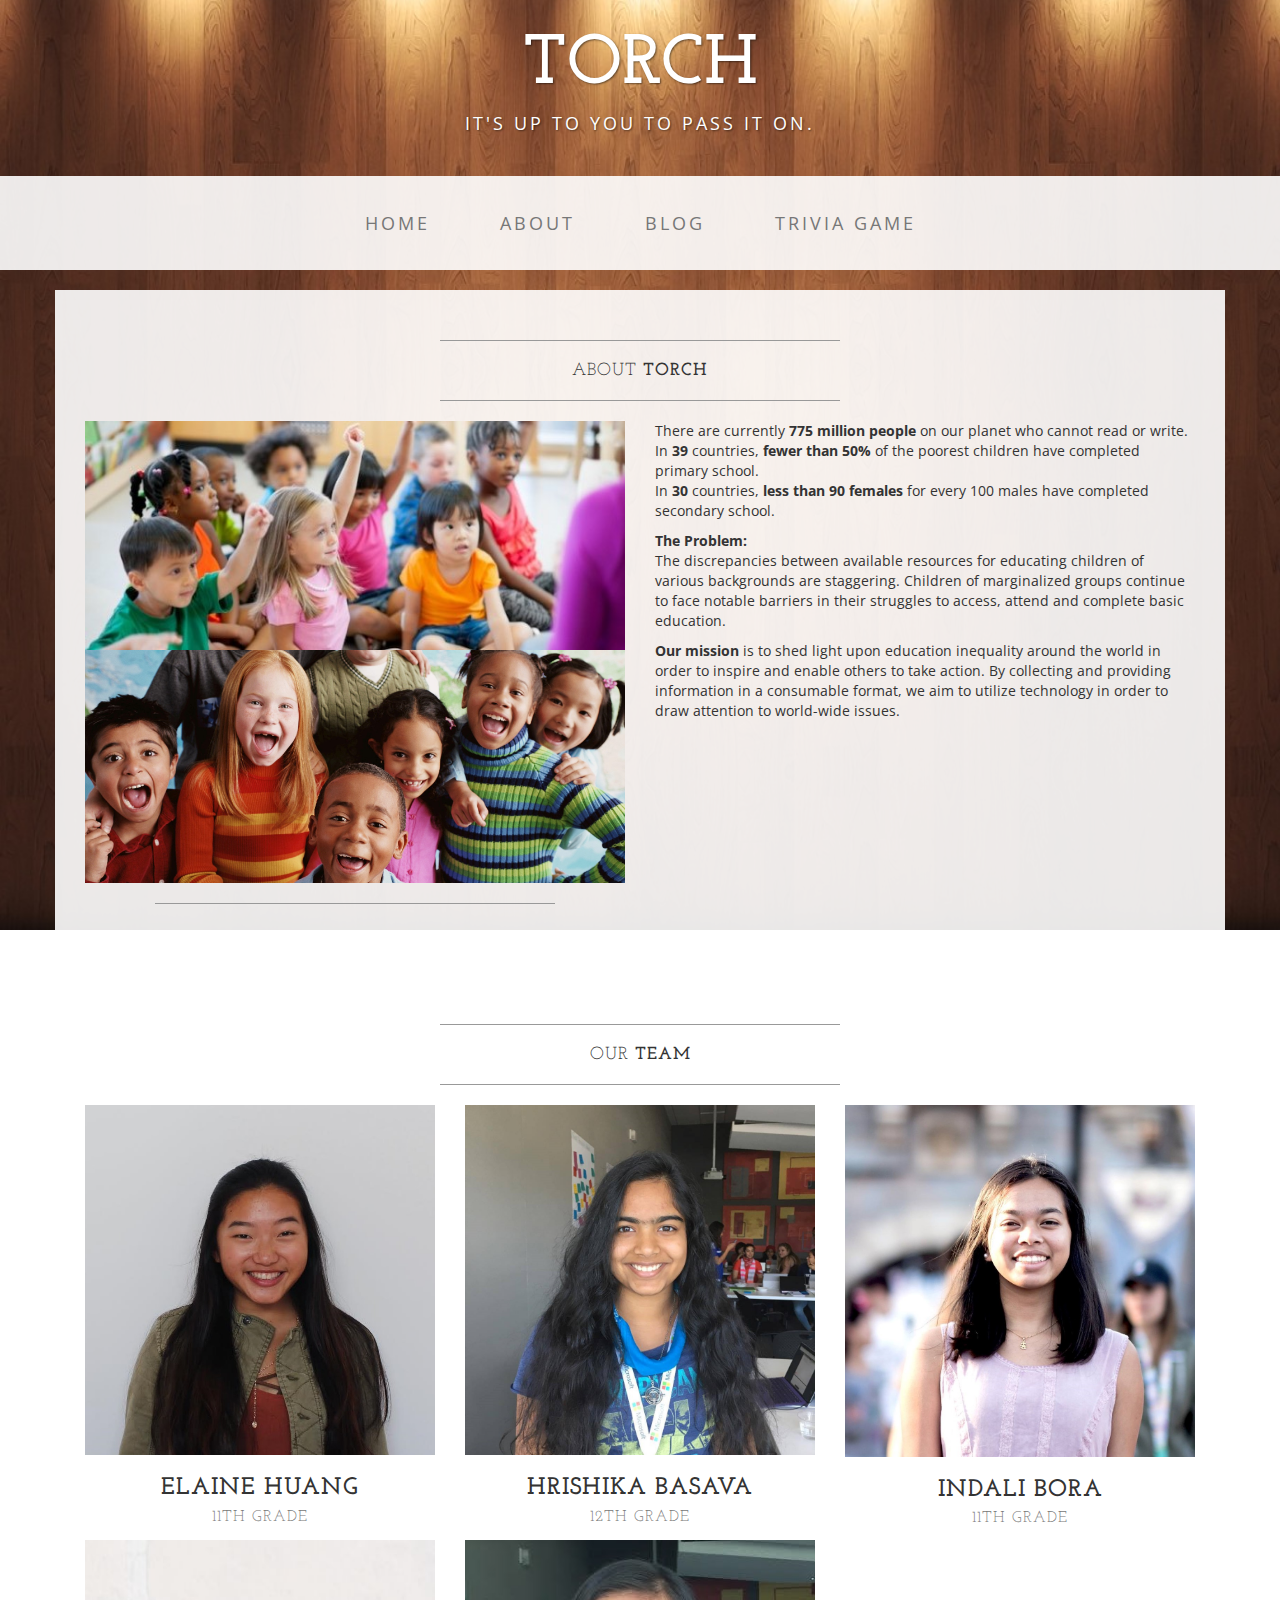
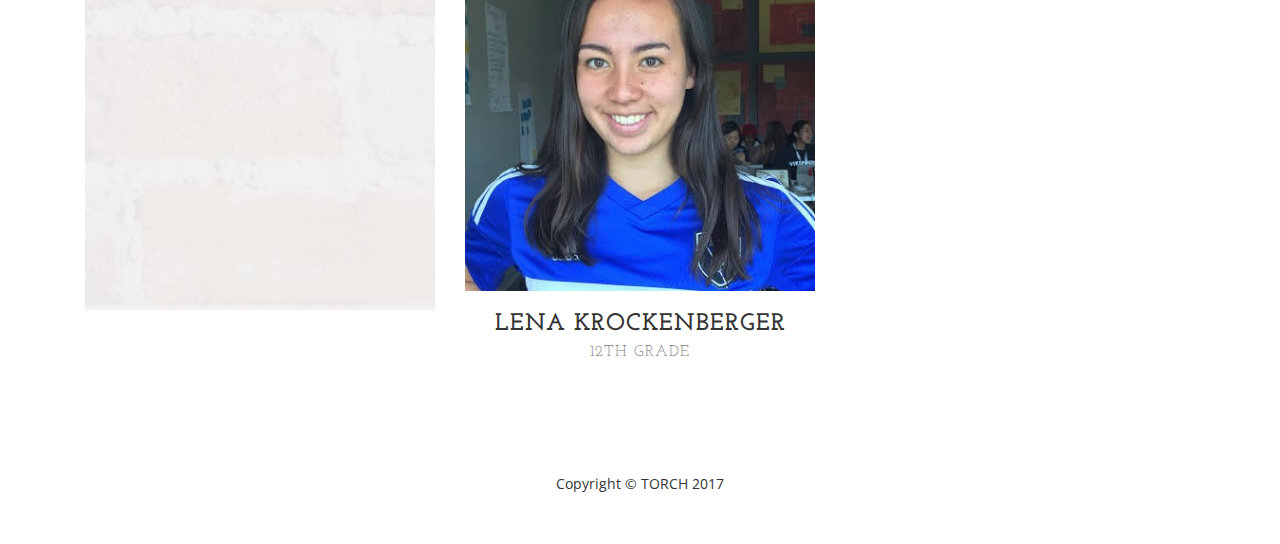
==== about.html @ 321e6a45 "Add files via upload" ====
<!DOCTYPE html>
<html lang="en">

<head>

    <meta charset="utf-8">
    <meta http-equiv="X-UA-Compatible" content="IE=edge">
    <meta name="viewport" content="width=device-width, initial-scale=1">
    <meta name="description" content="">
    <meta name="author" content="">

    <title>About - TORCH</title>

    <!-- Bootstrap Core CSS -->
    <link href="css/bootstrap.min.css" rel="stylesheet">

    <!-- Custom CSS -->
    <link href="css/business-casual.css" rel="stylesheet">

    <!-- Fonts -->
    <link href="https://fonts.googleapis.com/css?family=Open+Sans:300italic,400italic,600italic,700italic,800italic,400,300,600,700,800" rel="stylesheet" type="text/css">
    <link href="https://fonts.googleapis.com/css?family=Josefin+Slab:100,300,400,600,700,100italic,300italic,400italic,600italic,700italic" rel="stylesheet" type="text/css">

    <!-- HTML5 Shim and Respond.js IE8 support of HTML5 elements and media queries -->
    <!-- WARNING: Respond.js doesn't work if you view the page via file:// -->
    <!--[if lt IE 9]>
        <script src="https://oss.maxcdn.com/libs/html5shiv/3.7.0/html5shiv.js"></script>
        <script src="https://oss.maxcdn.com/libs/respond.js/1.4.2/respond.min.js"></script>
    <![endif]-->

</head>

<body>

    <div class="brand">TORCH</div>
    <div class="address-bar">It's up to you to pass it on.</div>

    <!-- Navigation -->
    <nav class="navbar navbar-default" role="navigation">
        <div class="container">
            <!-- Brand and toggle get grouped for better mobile display -->
            <div class="navbar-header">
                <button type="button" class="navbar-toggle" data-toggle="collapse" data-target="#bs-example-navbar-collapse-1">
                    <span class="sr-only">Toggle navigation</span>
                    <span class="icon-bar"></span>
                    <span class="icon-bar"></span>
                    <span class="icon-bar"></span>
                </button>
                <!-- navbar-brand is hidden on larger screens, but visible when the menu is collapsed -->
                <a class="navbar-brand" href="index.html">TORCH</a>
            </div>
            <!-- Collect the nav links, forms, and other content for toggling -->
            <div class="collapse navbar-collapse" id="bs-example-navbar-collapse-1">
                <ul class="nav navbar-nav">
                    <li>
                        <a href="index.html">Home</a>
                    </li>
                    <li>
                        <a href="about.html">About</a>
                    </li>
                    <li>
                        <a href="blog.html">Blog</a>
                    </li>
                    <li>
                        <a href="TriviaGame2.html">Trivia Game</a>
                    </li>
                </ul>
            </div>
            <!-- /.navbar-collapse -->
        </div>
        <!-- /.container -->
    </nav>

    <div class="container">

        <div class="row">
            <div class="box">
                <div class="col-lg-12">
                    <hr>
                    <h2 class="intro-text text-center">About
                        <strong>TORCH</strong>
                    </h2>
                    <hr>
                </div>
                <div class="col-md-6">
                    <img class="img-responsive img-border-left" src="img1\diverseclassroom2.jpg" alt="">
                    <img class="img-responsive img-border-left" src="img1\diverseclassroom.jpg" alt="">
                    <hr class="visibls-xs">
                </div>
                <div class="col-md-6">
                    <p>There are currently <b>775 million people</b> on our planet who cannot read or write.<br>In <b>39</b> countries, <b>fewer than 50%</b> of the poorest children have completed primary school.<br>In <b>30</b> countries, <b>less than 90 females</b> for every 100 males have completed secondary school.</p>
                    <p><b>The Problem:</b><br>The discrepancies between available resources for educating children of various backgrounds are staggering. Children of marginalized groups continue to face notable barriers in their struggles to access, attend and complete basic education.</p>
                    <p><b>Our mission</b> is to shed light upon education inequality around the world in order to inspire and enable others to take action. By collecting and providing information in a consumable format, we aim to utilize technology in order to draw attention to world-wide issues.</p>
                </div>
                <div class="clearfix"></div>
            </div>
        </div>


        <div class="row">
            <div class="box">
                <div class="col-lg-12">
                    <hr>
                    <h2 class="intro-text text-center">Our
                        <strong>Team</strong>
                    </h2>
                    <hr>
                </div>
                <div class="col-sm-4 text-center">
                    <img class="img-responsive" src="img1\elaineprofile.jpg" alt="">
                    <h3>Elaine Huang<br>
                        <small>11th Grade</small>
                    </h3>
                </div>
                <div class="col-sm-4 text-center">
                    <img class="img-responsive" src="img1\hrishikaprofile.jpg" alt="">
                    <h3>Hrishika Basava<br>
                        <small>12th Grade</small>
                    </h3>
                </div>
                <div class="col-sm-4 text-center">
                    <img class="img-responsive" src="img1\indaliprofile.jpg" alt="">
                    <h3>Indali Bora<br>
                        <small>11th Grade</small>
                    </h3>
                </div>
                <div class="col-sm-4 text-center">
                    <img class="img-responsive" src="img1\screenshot.JPG" alt="">
                </div>
                <div class="col-sm-4 text-center">
                    <img class="img-responsive" src="img1\lenaprofile.jpg" alt="">
                    <h3>Lena Krockenberger<br>
                        <small>12th Grade</small>
                    </h3>
                </div>
                <div class="clearfix"></div>
            </div>
        </div>

    </div>
    <!-- /.container -->

    <footer>
        <div class="container">
            <div class="row">
                <div class="col-lg-12 text-center">
                    <p>Copyright &copy; TORCH 2017</p>
                </div>
            </div>
        </div>
    </footer>

    <!-- jQuery -->
    <script src="js/jquery.js"></script>

    <!-- Bootstrap Core JavaScript -->
    <script src="js/bootstrap.min.js"></script>

</body>

</html>
---- css/business-casual.css ----
/*!
 * Start Bootstrap - Business Casual (http://startbootstrap.com/)
 * Copyright 2013-2016 Start Bootstrap
 * Licensed under MIT (https://github.com/BlackrockDigital/startbootstrap/blob/gh-pages/LICENSE)
 */

body {
    font-family: "Open Sans","Helvetica Neue",Helvetica,Arial,sans-serif;
    background: url('../img/bg1.jpg') no-repeat center center fixed;
    -webkit-background-size: cover;
    -moz-background-size: cover;
    background-size: cover;
    -o-background-size: cover;
}

h1,
h2,
h3,
h4,
h5,
h6 {
    text-transform: uppercase;
    font-family: "Josefin Slab","Helvetica Neue",Helvetica,Arial,sans-serif;
    font-weight: 700;
    letter-spacing: 1px;
}

}

p {
    font-size: 2.5em;
    line-height: 1.6;
    color: #000;
}

hr {
    max-width: 400px;
    border-color: #999999;
}

.brand,
.address-bar {
    display: none;
}

.navbar-brand {
    text-transform: uppercase;
    font-weight: 900;
    letter-spacing: 2px;
}

.navbar-nav {
    text-transform: uppercase;
    font-weight: 400;
    letter-spacing: 3px;

}

.img-full {
    min-width: 100%;
}

.brand-before,
.brand-name {
    text-transform: capitalize;
}

.brand-before {
    margin: 15px 0;
}

.brand-name {
    margin: 0;
    font-size: 4em;
}

.tagline-divider {
    margin: 15px auto 3px;
    max-width: 250px;
    border-color: #999999;
}

.box {
    margin-bottom: 20px;
    padding: 30px 15px;
    background: #fff;
    background: rgba(255,255,255,0.9);
}

.intro-text {
    text-transform: uppercase;
    font-size: 1.25em;
    font-weight: 400;
    letter-spacing: 1px;
}

.img-border {
    float: none;
    margin: 0 auto 0;
    border: #999999 solid 1px;
}

.img-left {
    float: none;
    margin: 0 auto 0;
}

footer {
    background: #fff;
    background: rgba(255,255,255,0.9);
}

footer p {
    margin: 0;
    padding: 50px 0;
}

@media screen and (min-width:768px) {
    .brand {
        display: inherit;
        margin: 0;
        padding: 30px 0 10px;
        text-align: center;
        text-shadow: 1px 1px 2px rgba(0,0,0,0.5);
        font-family: "Josefin Slab","Helvetica Neue",Helvetica,Arial,sans-serif;
        font-size: 5em;
        font-weight: 700;
        line-height: normal;
        color: #fff;
    }

    .top-divider {
        margin-top: 0;
    }

    .img-left {
        float: left;
        margin-right: 25px;
    }

    .address-bar {
        display: inherit;
        margin: 0;
        padding: 0 0 40px;
        text-align: center;
        text-shadow: 1px 1px 2px rgba(0,0,0,0.5);
        text-transform: uppercase;
        font-size: 1.25em;
        font-weight: 400;
        letter-spacing: 3px;
        color: #fff;
    }

    .navbar {
        border-radius: 0;
    }

    .navbar-header {
        display: none;
    }

    .navbar {
        min-height: 0;
    }

    .navbar-default {
        border: none;
        background: #fff;
        background: rgba(255,255,255,0.9);
    }

    .nav>li>a {
        padding: 35px;
    }

    .navbar-nav>li>a {
        line-height: normal;
    }

    .navbar-nav {
        display: table;
        float: none;
        margin: 0 auto;
        table-layout: fixed;
        font-size: 1.25em;
        }




@media screen and (min-width:1200px) {
    .box:after {
        content: '';
        display: table;
        clear: both;
    }
}
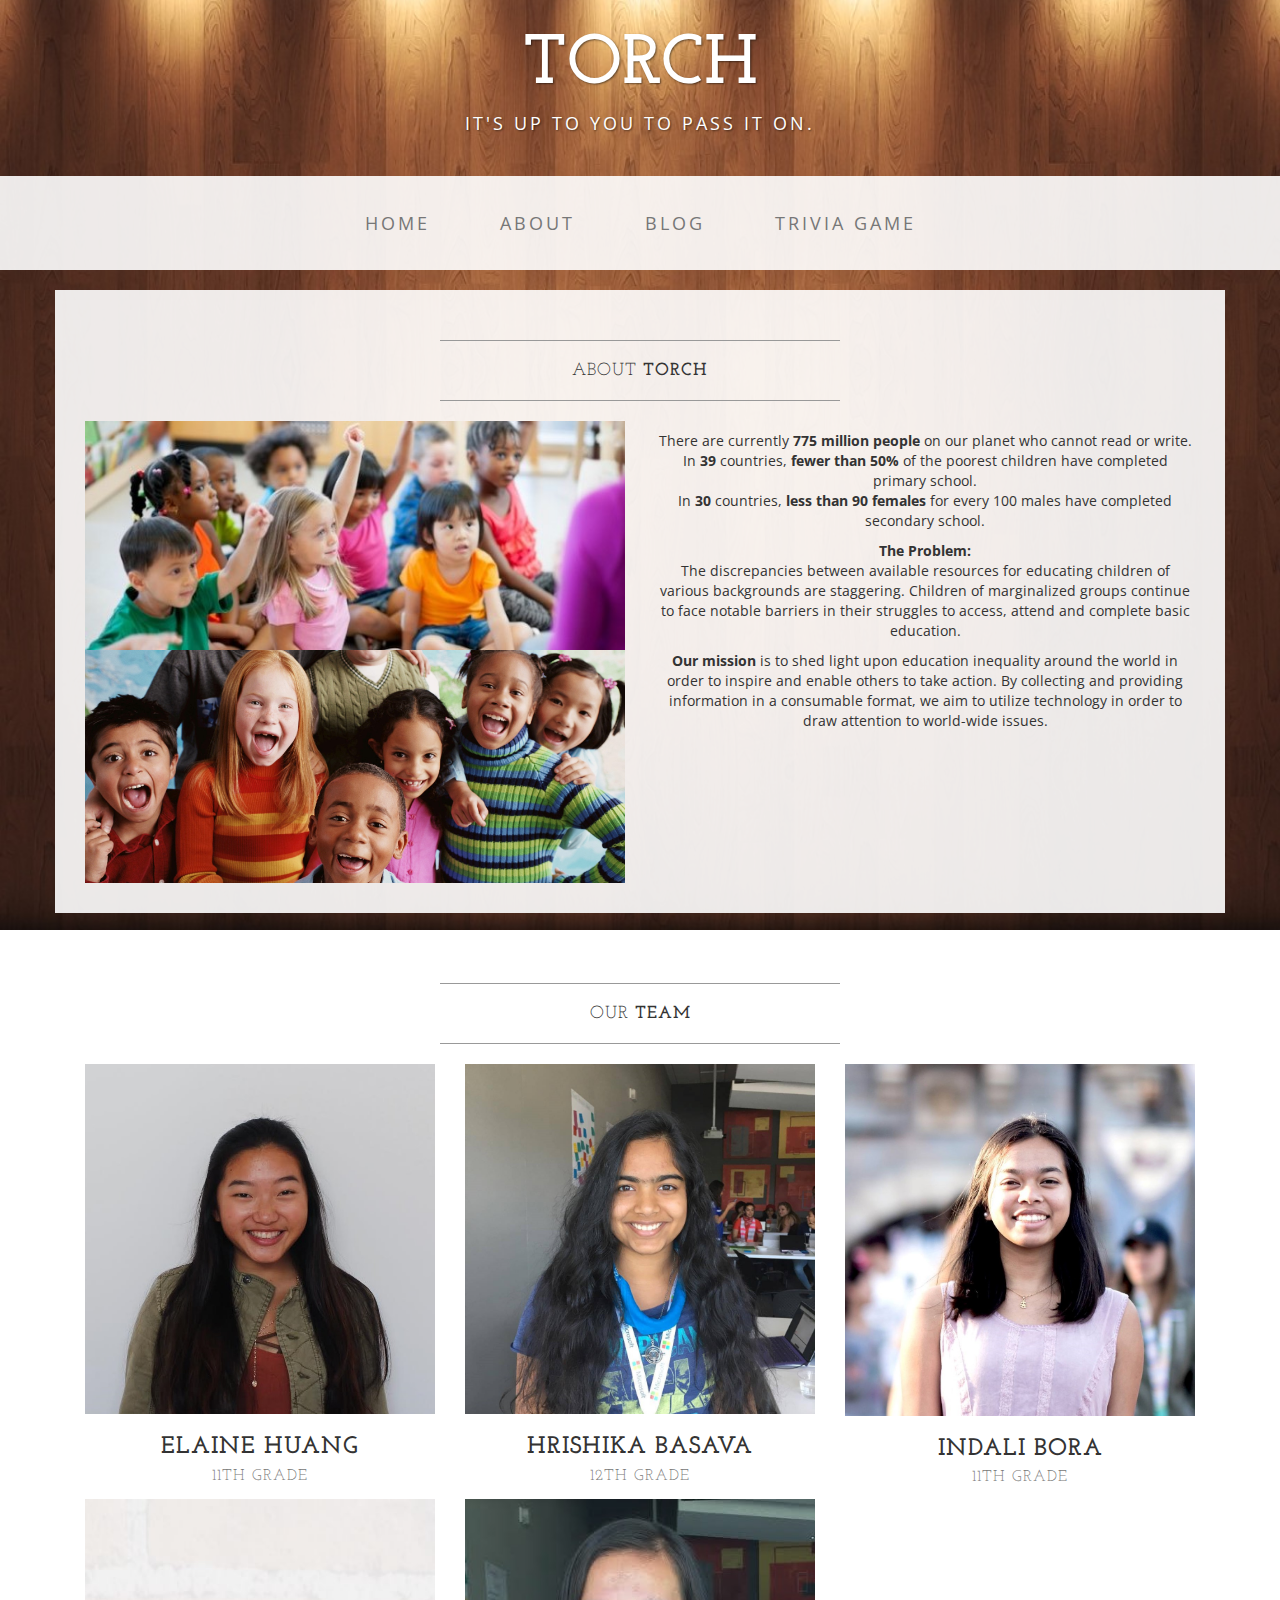
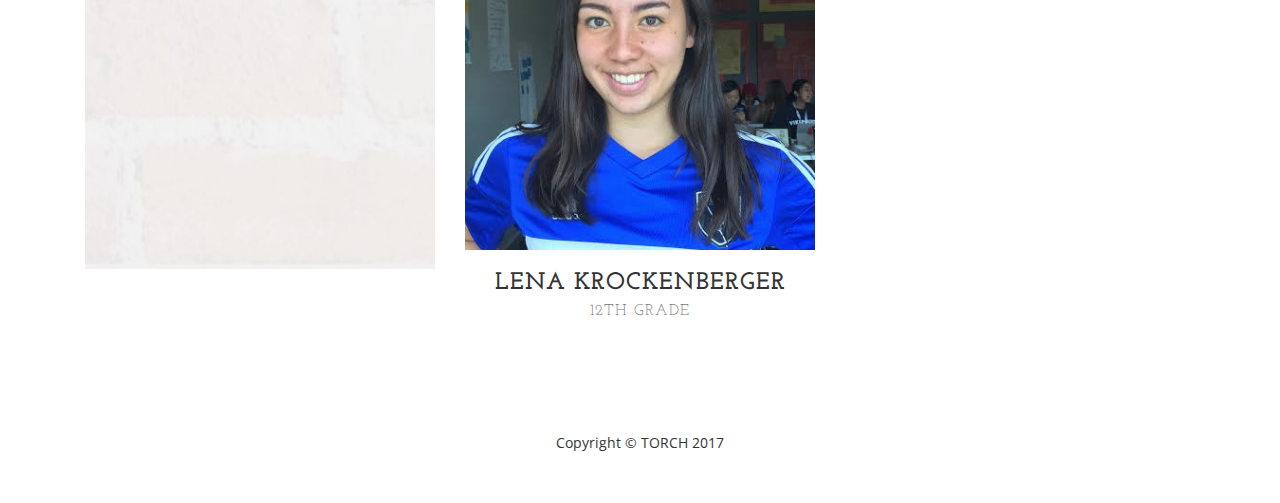
==== commit 42a9598d: "Add files via upload" ====
--- a/about.html
+++ b/about.html
@@ -85,12 +85,11 @@
                 <div class="col-md-6">
                     <img class="img-responsive img-border-left" src="img1\diverseclassroom2.jpg" alt="">
                     <img class="img-responsive img-border-left" src="img1\diverseclassroom.jpg" alt="">
-                    <hr class="visibls-xs">
                 </div>
                 <div class="col-md-6">
-                    <p>There are currently <b>775 million people</b> on our planet who cannot read or write.<br>In <b>39</b> countries, <b>fewer than 50%</b> of the poorest children have completed primary school.<br>In <b>30</b> countries, <b>less than 90 females</b> for every 100 males have completed secondary school.</p>
-                    <p><b>The Problem:</b><br>The discrepancies between available resources for educating children of various backgrounds are staggering. Children of marginalized groups continue to face notable barriers in their struggles to access, attend and complete basic education.</p>
-                    <p><b>Our mission</b> is to shed light upon education inequality around the world in order to inspire and enable others to take action. By collecting and providing information in a consumable format, we aim to utilize technology in order to draw attention to world-wide issues.</p>
+                    <p><center>There are currently <b>775 million people</b> on our planet who cannot read or write.<br>In <b>39</b> countries, <b>fewer than 50%</b> of the poorest children have completed primary school.<br>In <b>30</b> countries, <b>less than 90 females</b> for every 100 males have completed secondary school.</center></p>
+                    <p><center><b>The Problem:</b><br>The discrepancies between available resources for educating children of various backgrounds are staggering. Children of marginalized groups continue to face notable barriers in their struggles to access, attend and complete basic education.</center></p>
+                    <p><center><b>Our mission</b> is to shed light upon education inequality around the world in order to inspire and enable others to take action. By collecting and providing information in a consumable format, we aim to utilize technology in order to draw attention to world-wide issues.</center></p>
                 </div>
                 <div class="clearfix"></div>
             </div>
--- a/css/business-casual.css
+++ b/css/business-casual.css
@@ -28,7 +28,7 @@
 }
 
 p {
-    font-size: 2.5em;
+    font-size: 5.0em;
     line-height: 1.6;
     color: #000;
 }
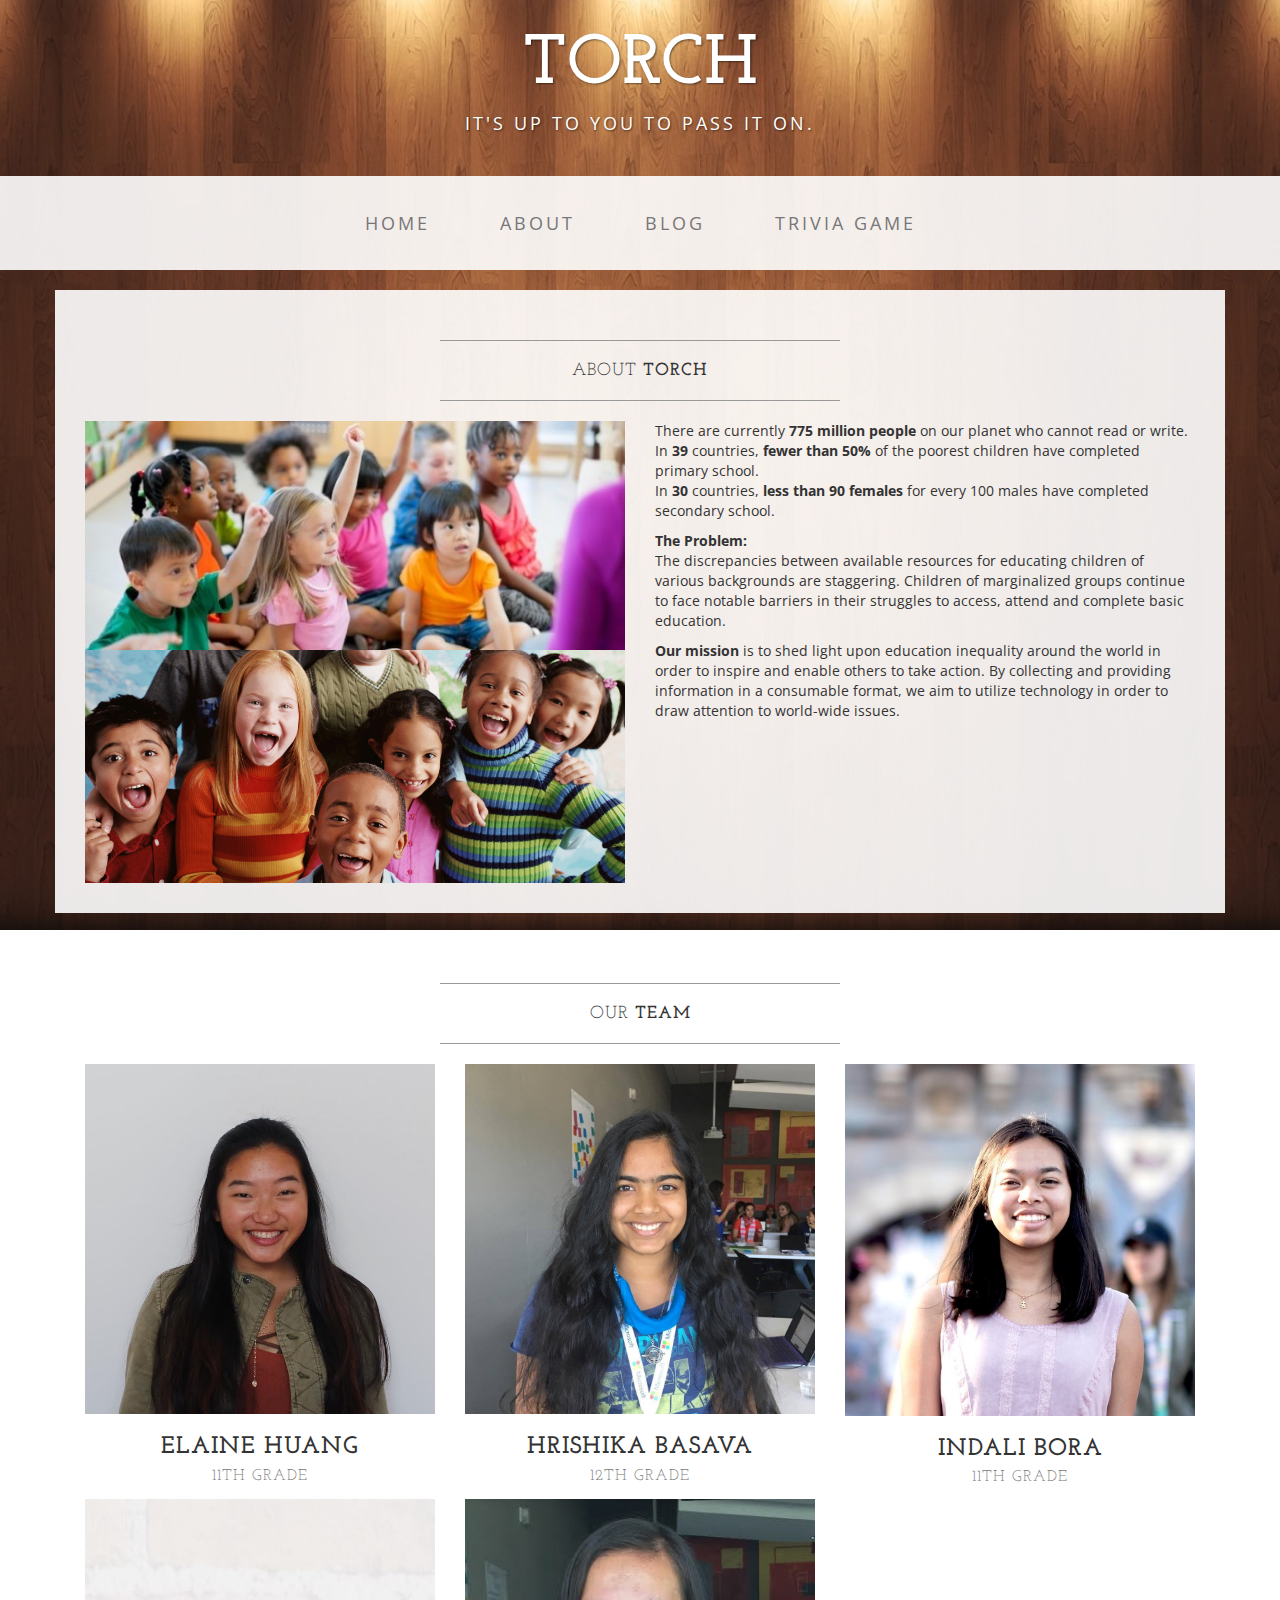
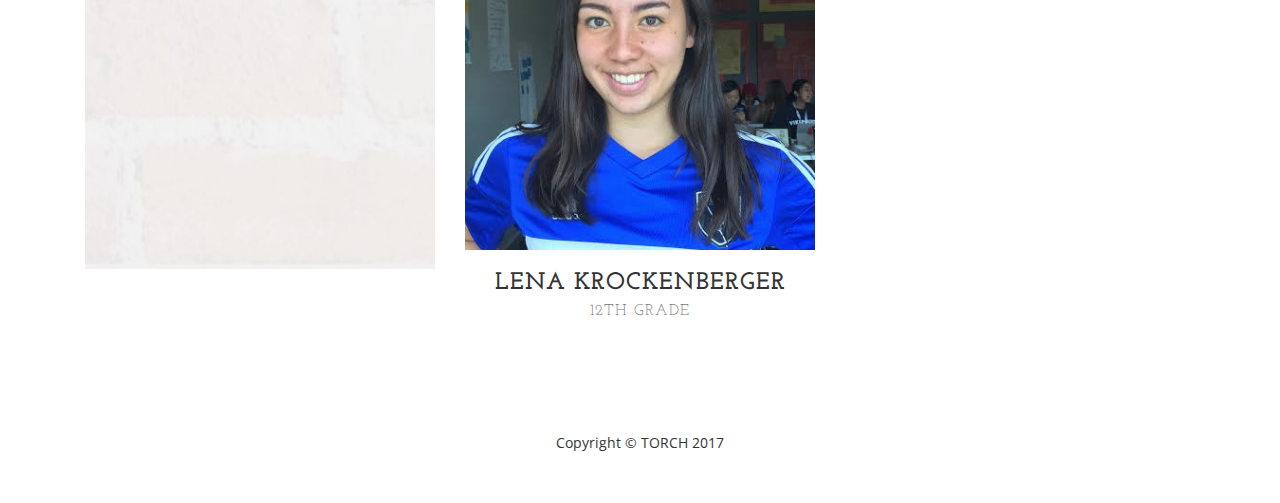
==== commit 66ee9416: "Add files via upload" ====
--- a/about.html
+++ b/about.html
@@ -87,9 +87,9 @@
                     <img class="img-responsive img-border-left" src="img1\diverseclassroom.jpg" alt="">
                 </div>
                 <div class="col-md-6">
-                    <p><center>There are currently <b>775 million people</b> on our planet who cannot read or write.<br>In <b>39</b> countries, <b>fewer than 50%</b> of the poorest children have completed primary school.<br>In <b>30</b> countries, <b>less than 90 females</b> for every 100 males have completed secondary school.</center></p>
-                    <p><center><b>The Problem:</b><br>The discrepancies between available resources for educating children of various backgrounds are staggering. Children of marginalized groups continue to face notable barriers in their struggles to access, attend and complete basic education.</center></p>
-                    <p><center><b>Our mission</b> is to shed light upon education inequality around the world in order to inspire and enable others to take action. By collecting and providing information in a consumable format, we aim to utilize technology in order to draw attention to world-wide issues.</center></p>
+                    <p>There are currently <b>775 million people</b> on our planet who cannot read or write.<br>In <b>39</b> countries, <b>fewer than 50%</b> of the poorest children have completed primary school.<br>In <b>30</b> countries, <b>less than 90 females</b> for every 100 males have completed secondary school.</p>
+                    <p><b>The Problem:</b><br>The discrepancies between available resources for educating children of various backgrounds are staggering. Children of marginalized groups continue to face notable barriers in their struggles to access, attend and complete basic education.</p>
+                    <p><b>Our mission</b> is to shed light upon education inequality around the world in order to inspire and enable others to take action. By collecting and providing information in a consumable format, we aim to utilize technology in order to draw attention to world-wide issues.</p>
                 </div>
                 <div class="clearfix"></div>
             </div>
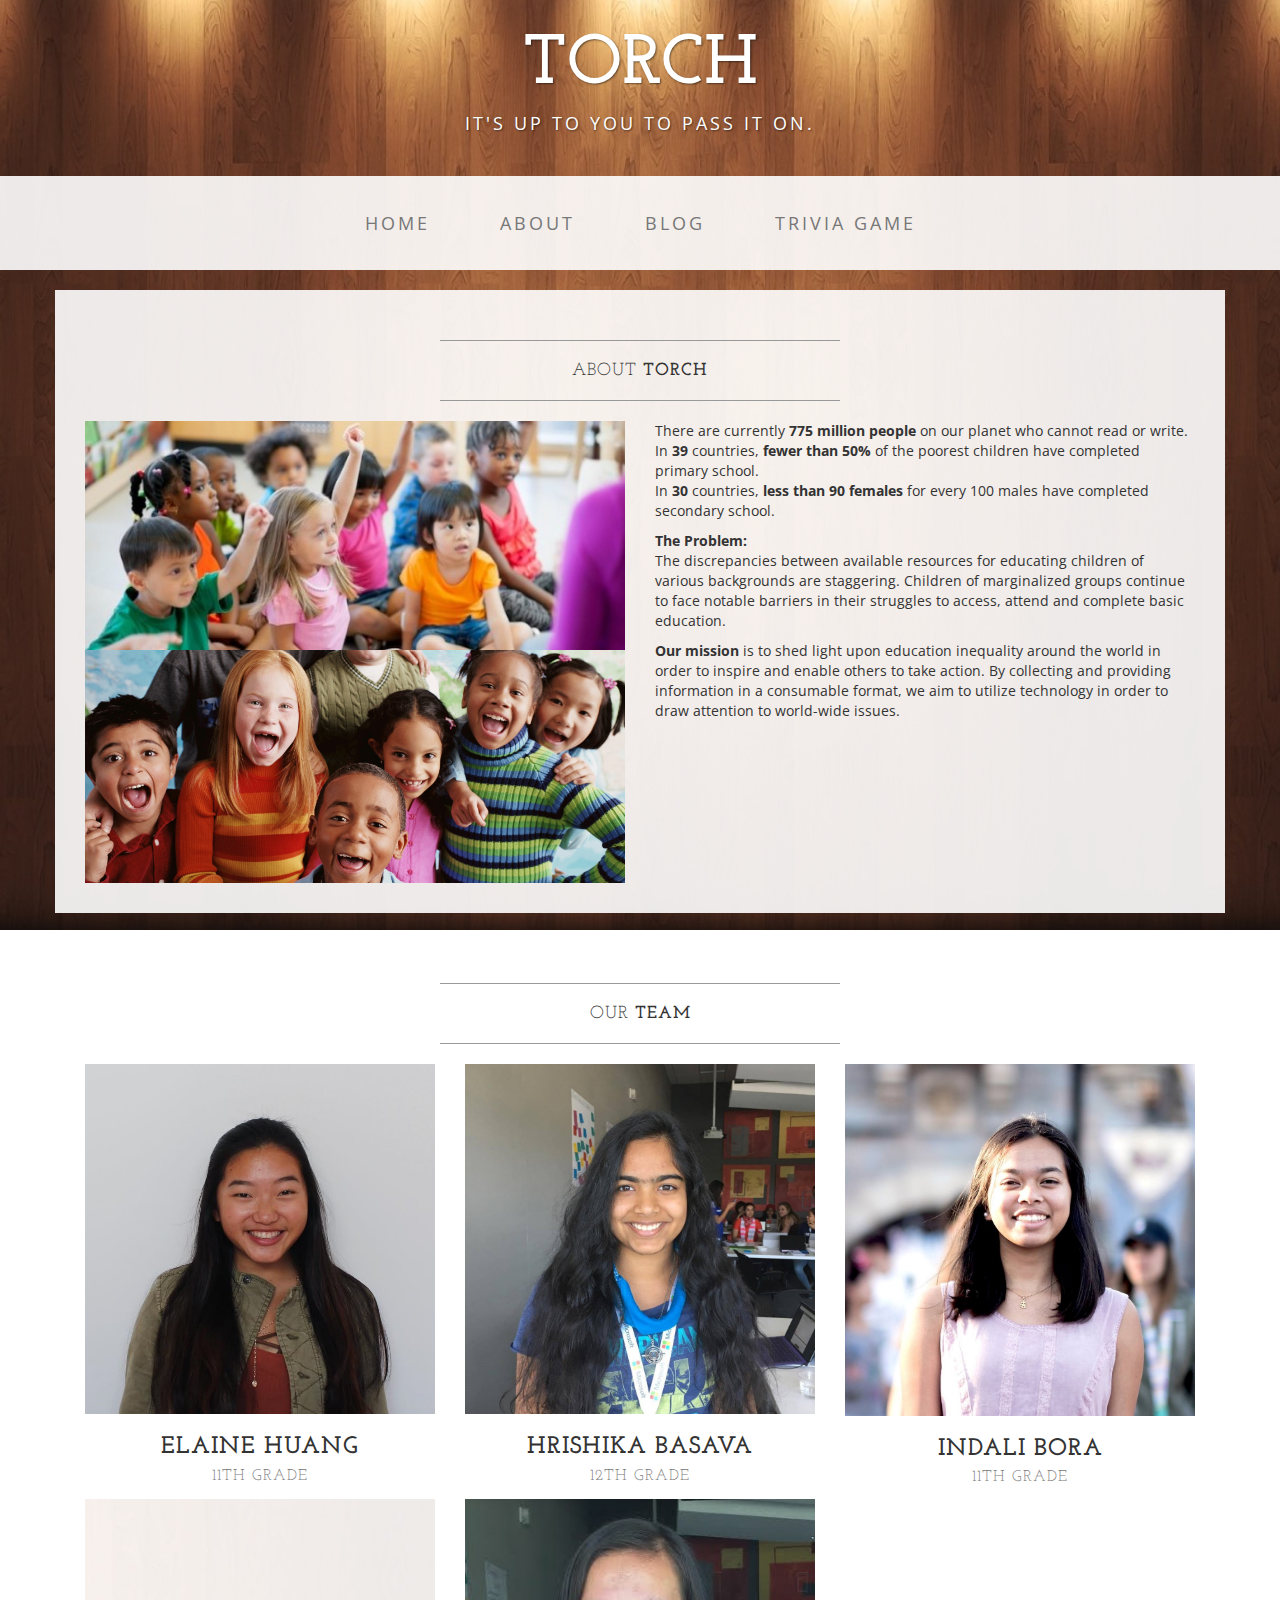
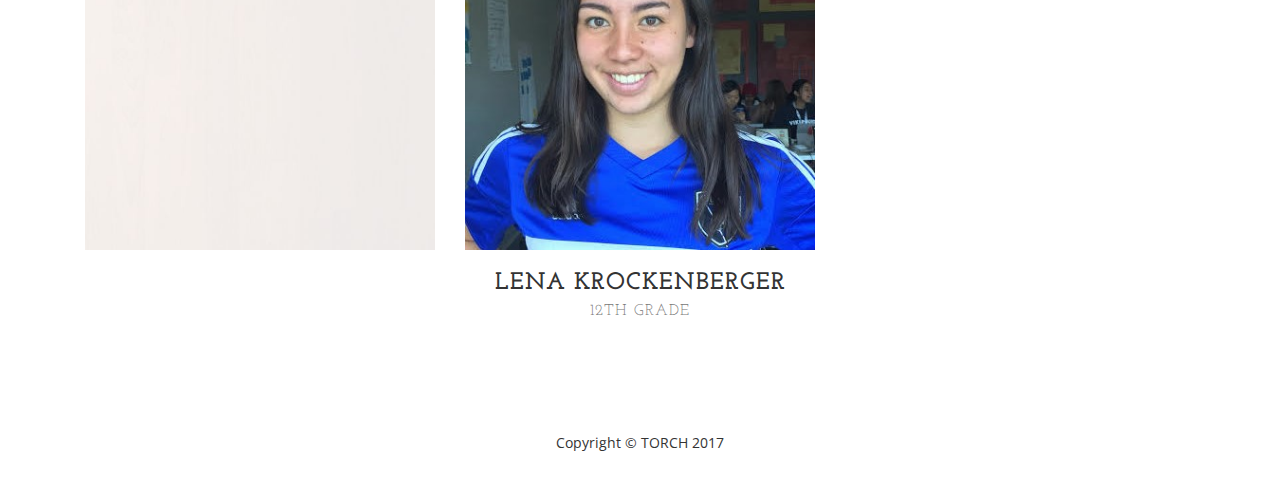
==== commit e2ebfc4f: "Add files via upload" ====
--- a/about.html
+++ b/about.html
@@ -85,6 +85,7 @@
                 <div class="col-md-6">
                     <img class="img-responsive img-border-left" src="img1\diverseclassroom2.jpg" alt="">
                     <img class="img-responsive img-border-left" src="img1\diverseclassroom.jpg" alt="">
+                    <hr class="visible-xs">
                 </div>
                 <div class="col-md-6">
                     <p>There are currently <b>775 million people</b> on our planet who cannot read or write.<br>In <b>39</b> countries, <b>fewer than 50%</b> of the poorest children have completed primary school.<br>In <b>30</b> countries, <b>less than 90 females</b> for every 100 males have completed secondary school.</p>
@@ -124,7 +125,7 @@
                     </h3>
                 </div>
                 <div class="col-sm-4 text-center">
-                    <img class="img-responsive" src="img1\screenshot.JPG" alt="">
+                    <img class="img-responsive" src="img1\capture.JPG" alt="">
                 </div>
                 <div class="col-sm-4 text-center">
                     <img class="img-responsive" src="img1\lenaprofile.jpg" alt="">
--- a/css/business-casual.css
+++ b/css/business-casual.css
@@ -28,7 +28,7 @@
 }
 
 p {
-    font-size: 5.0em;
+    font-size: 20px;
     line-height: 1.6;
     color: #000;
 }
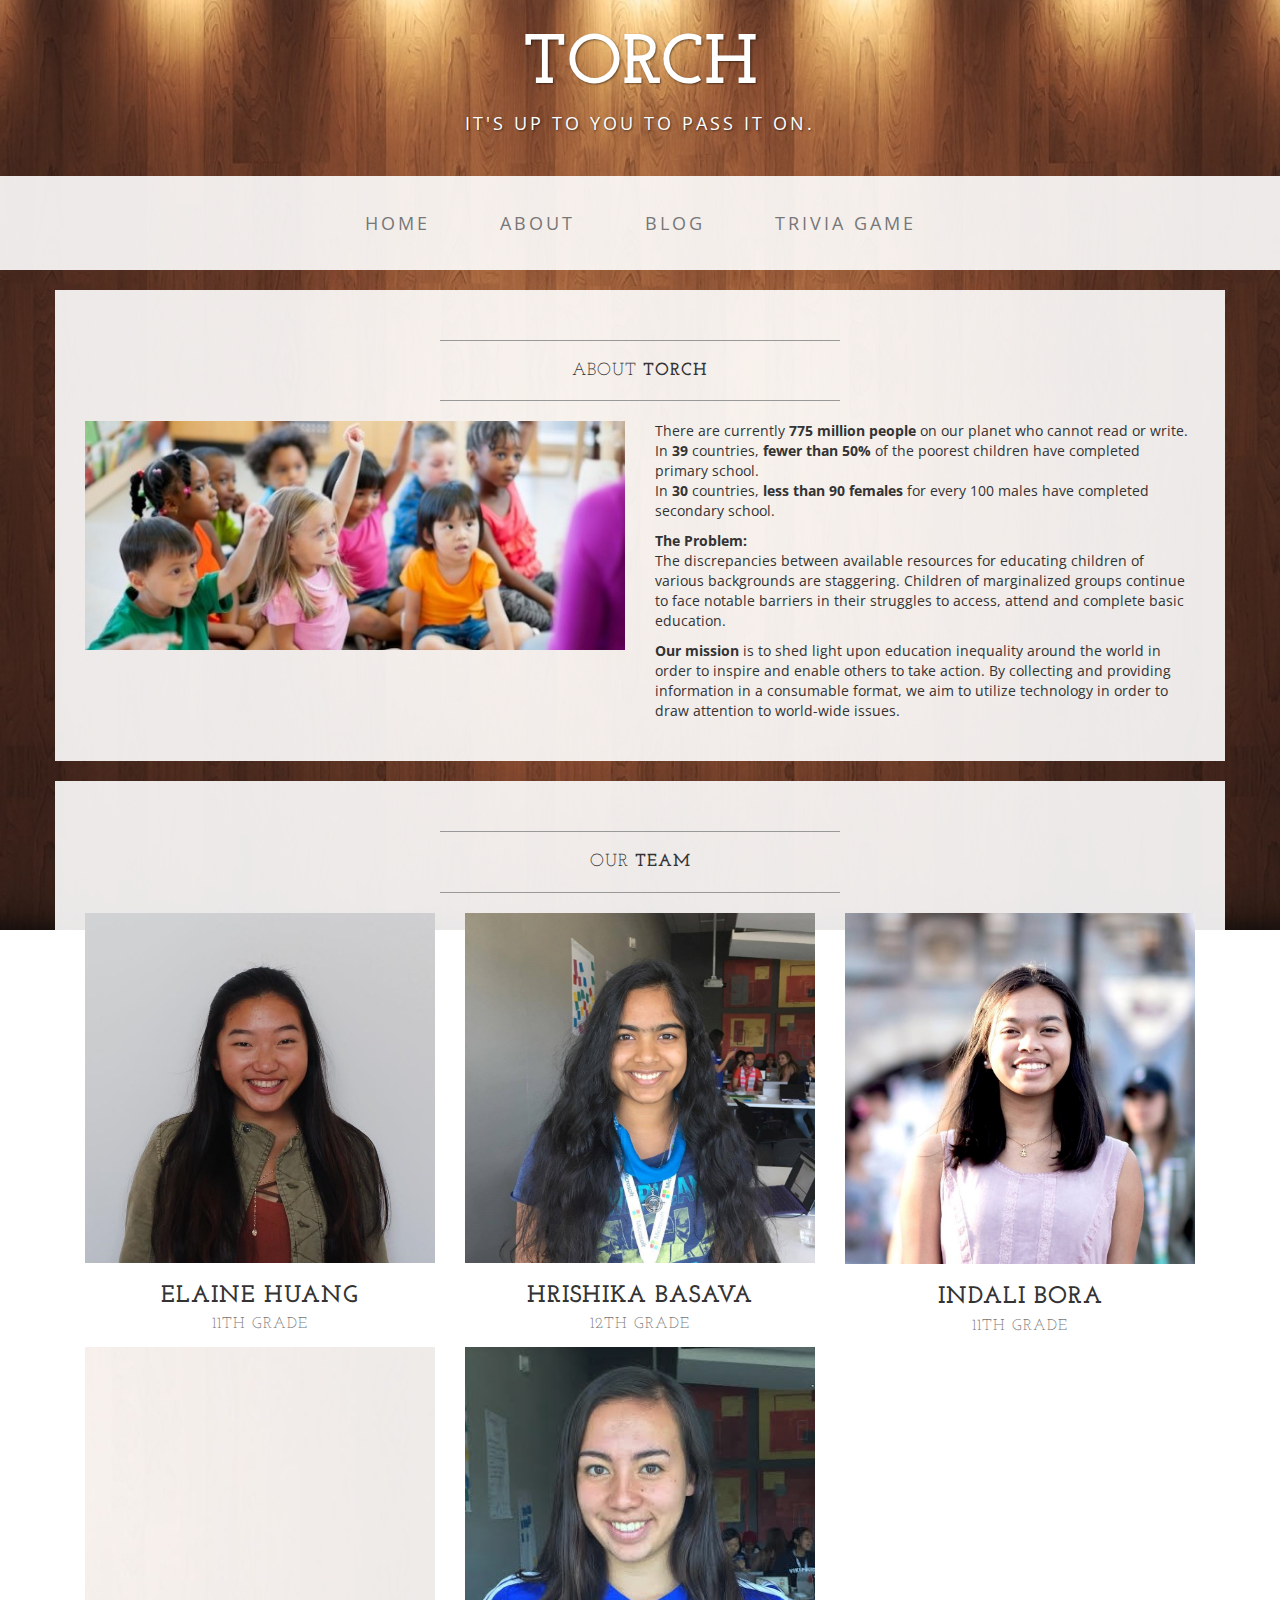
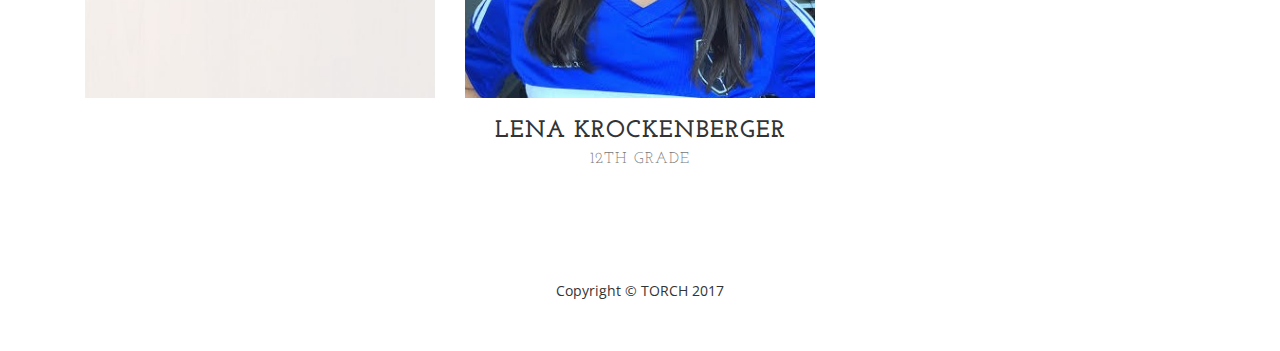
==== commit d36c2c1b: "Add files via upload" ====
--- a/about.html
+++ b/about.html
@@ -84,7 +84,6 @@
                 </div>
                 <div class="col-md-6">
                     <img class="img-responsive img-border-left" src="img1\diverseclassroom2.jpg" alt="">
-                    <img class="img-responsive img-border-left" src="img1\diverseclassroom.jpg" alt="">
                     <hr class="visible-xs">
                 </div>
                 <div class="col-md-6">
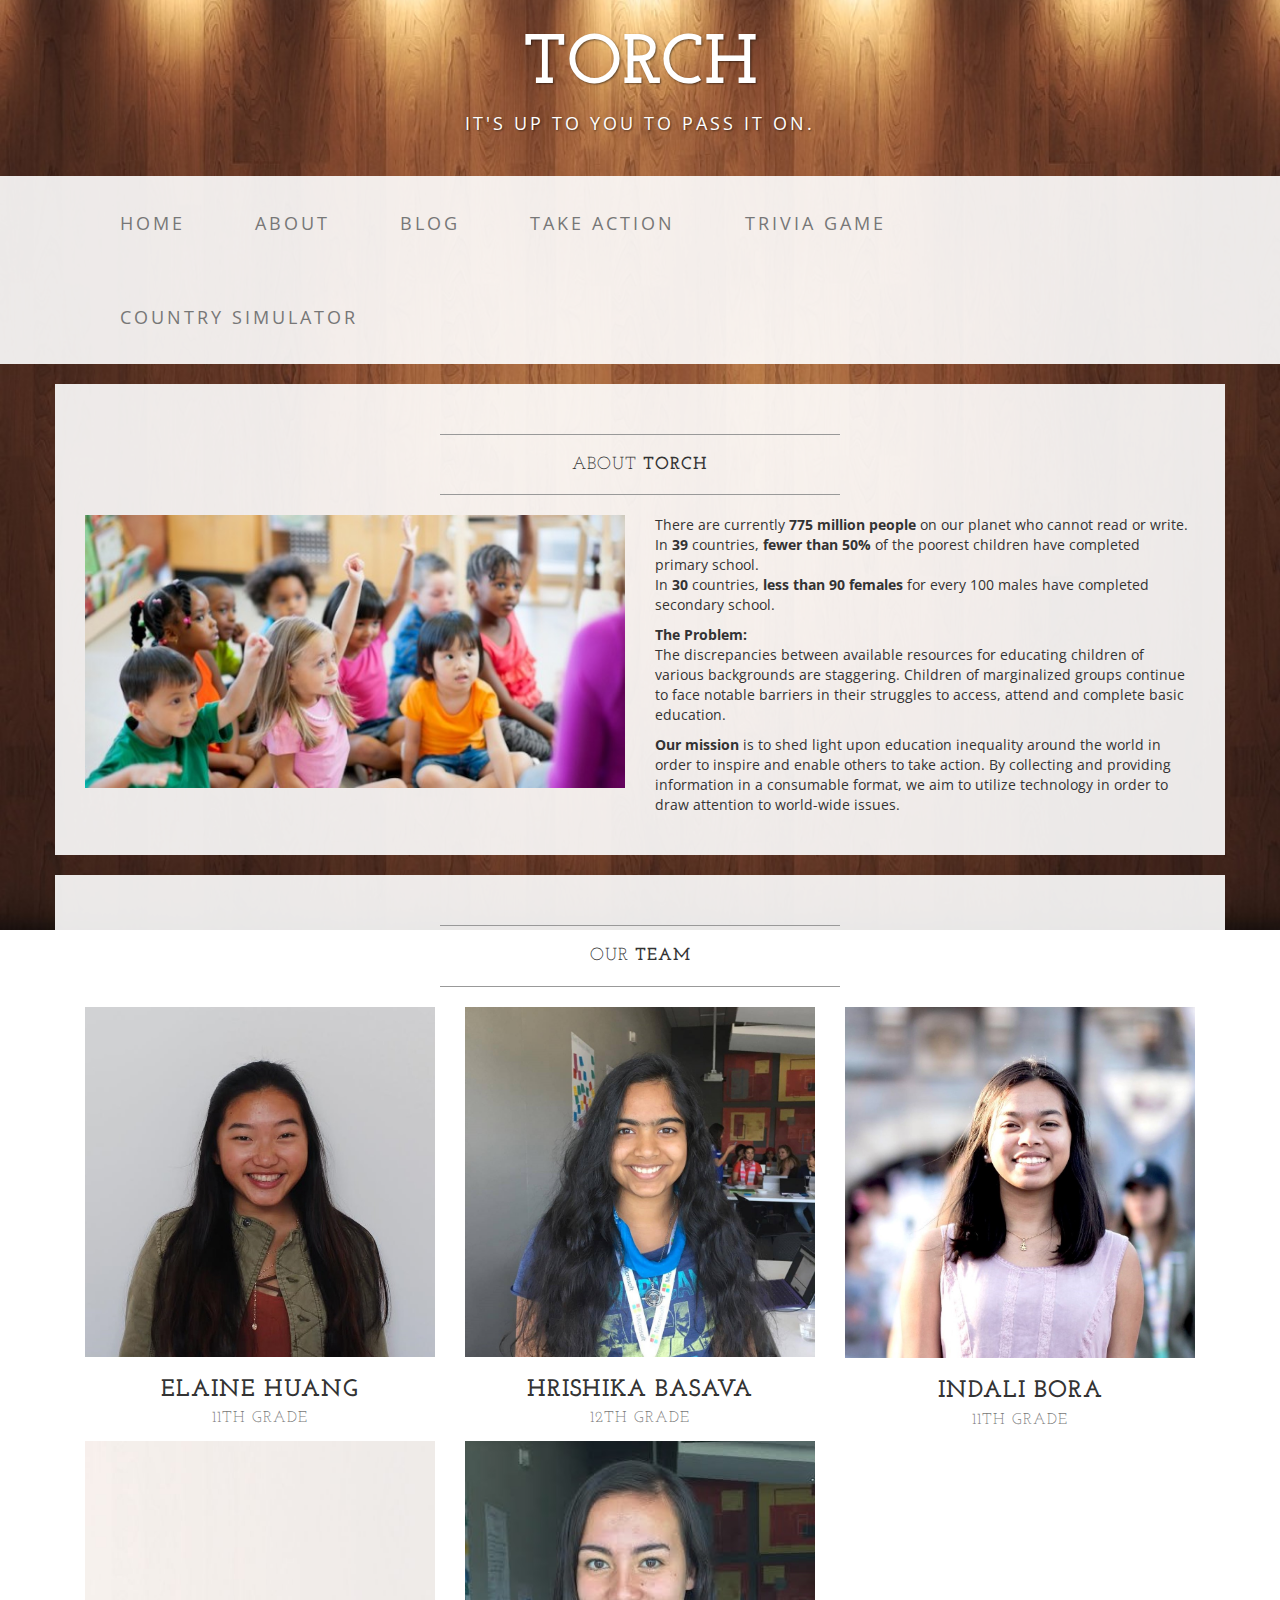
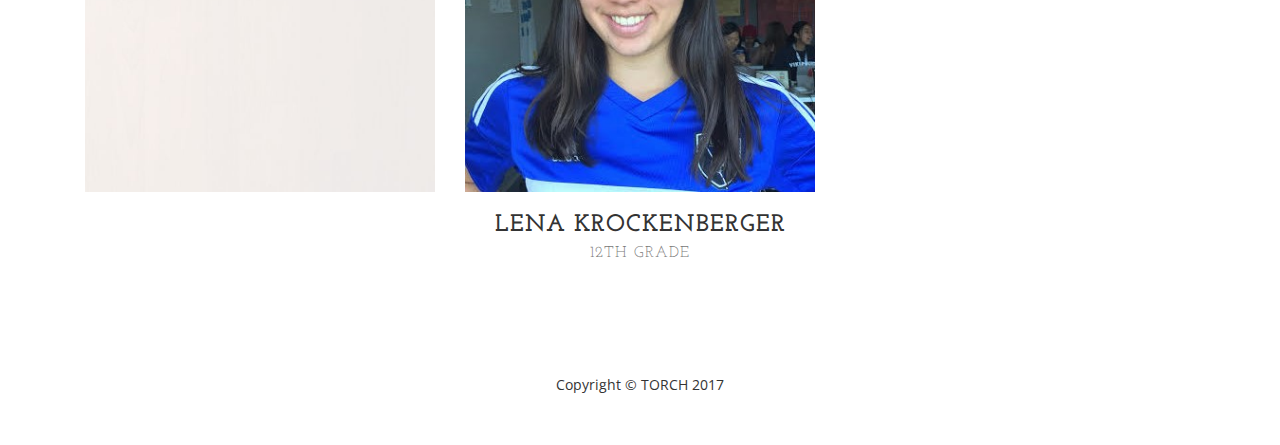
==== commit 661f122b: "Add files via upload" ====
--- a/about.html
+++ b/about.html
@@ -62,7 +62,13 @@
                         <a href="blog.html">Blog</a>
                     </li>
                     <li>
+                        <a href="action.html">Take Action</a>
+                    </li>
+                    <li>
                         <a href="TriviaGame2.html">Trivia Game</a>
+                    </li>
+                    <li>
+                        <a href="txtadv.html">Country Simulator</a>
                     </li>
                 </ul>
             </div>
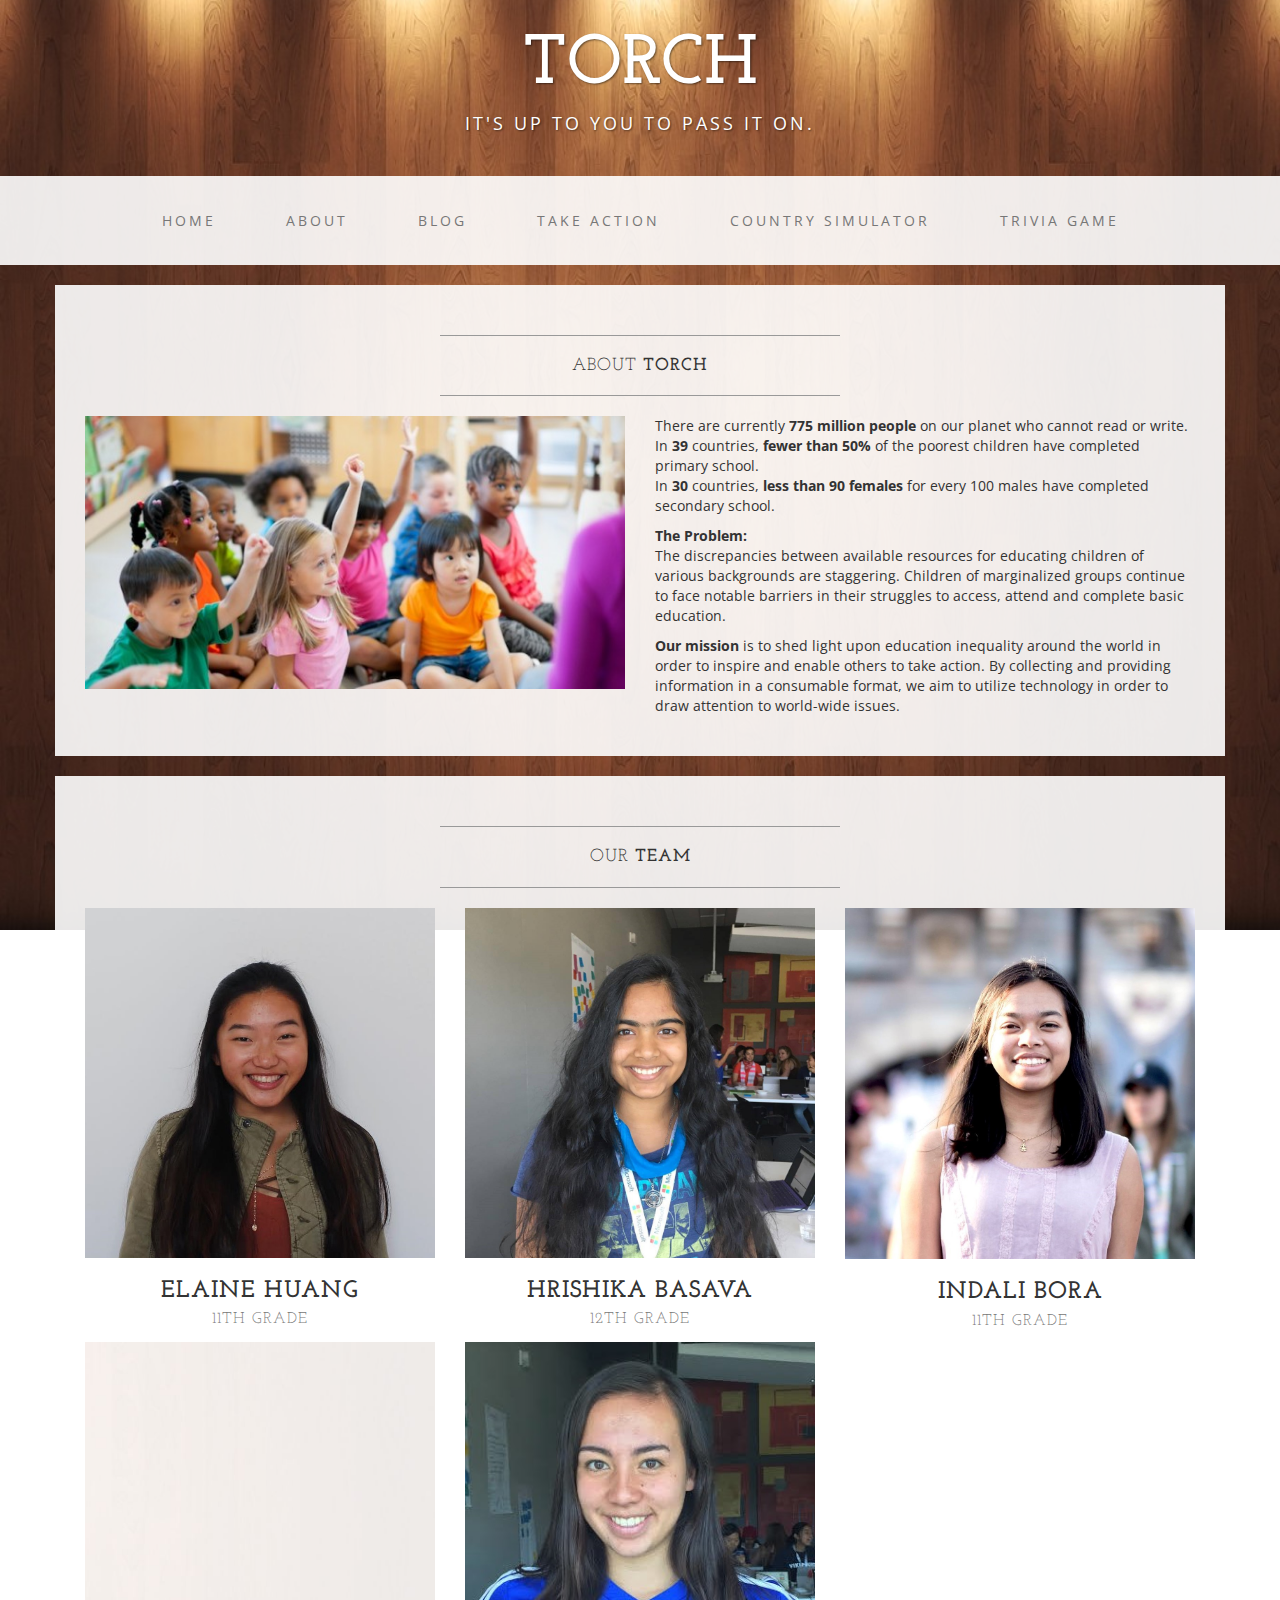
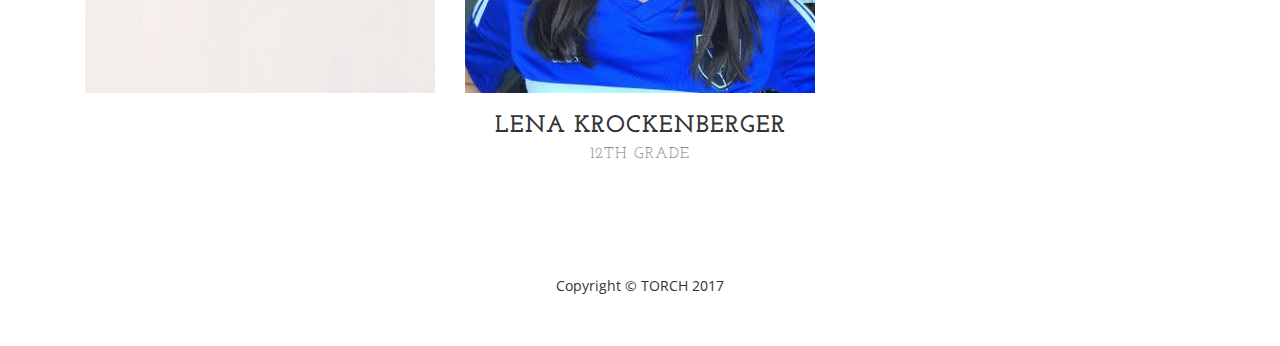
==== commit c31bb80e: "Update about.html" ====
--- a/about.html
+++ b/about.html
@@ -65,10 +65,10 @@
                         <a href="action.html">Take Action</a>
                     </li>
                     <li>
-                        <a href="TriviaGame2.html">Trivia Game</a>
+                        <a href="txtadv.html">Country Simulator</a>
                     </li>
                     <li>
-                        <a href="txtadv.html">Country Simulator</a>
+                        <a href="TriviaGame2.html">Trivia Game</a>
                     </li>
                 </ul>
             </div>
--- a/css/business-casual.css
+++ b/css/business-casual.css
@@ -182,7 +182,7 @@
         float: none;
         margin: 0 auto;
         table-layout: fixed;
-        font-size: 1.25em;
+        font-size: 1.0em;
         }
 
 
